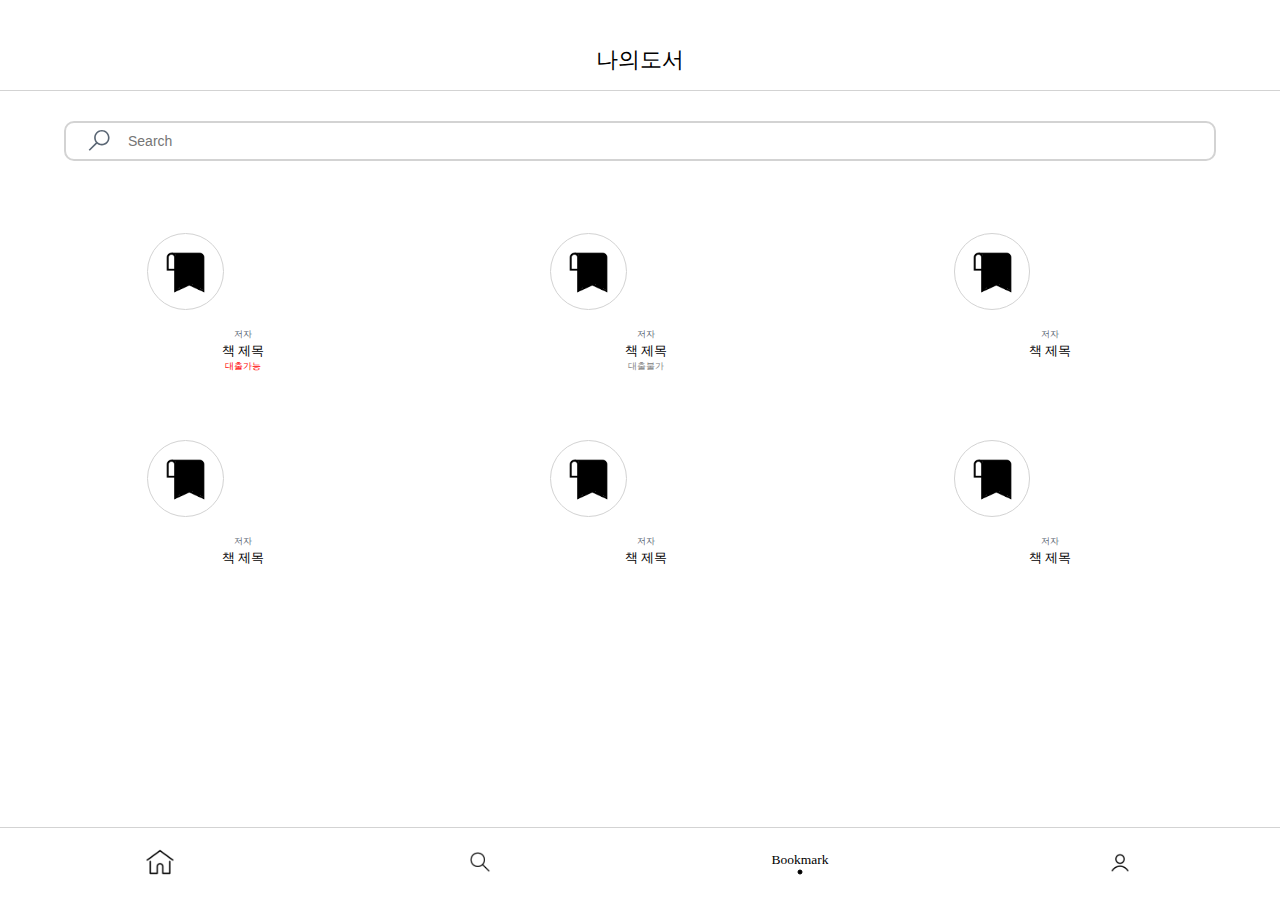
==== bookmark.html @ 82c76b77 "북마크 페이지" ====
<!DOCTYPE html>
<html lang="en">
  <head>
    <meta charset="UTF-8" />
    <meta name="viewport" content="width=device-width, initial-scale=1.0" />
    <title>Bookmark</title>
    <link rel="stylesheet" href="./css/bookmark.css" />
  </head>
  <body>
    <header>
      <div class="page-title-container">
        <h2 class="page-title">나의도서</h2>
      </div>
    </header>

    <main>
      <div class="search-bar">
        <form class="search-form">
          <input
            type="search"
            value=""
            placeholder="Search"
            class="search-input"
          />
          <button type="button" class="search-button">
            <svg class="submit-button">
              <use
                xmlns:xlink="http://www.w3.org/1999/xlink"
                xlink:href="#search"
              ></use>
            </svg>
          </button>
        </form>
      </div>

      <div class="search-result">
        <div class="book-item-list">
          <div class="book-item">
            <div class="book-thumbnail-container">
              <img
                src="https://img.libbook.co.kr/V2/BookImgK7/9791196210014.gif"
                alt=""
                class="book-thumbnail"
              />
              <span class="book-bookmark-button"> </span>
            </div>
            <div class="book-meta">
              <span class="book-author">저자</span>
              <h3 class="book-title">책 제목</h3>
              <span class="borrow-enable">대출가능</span>
            </div>
          </div>
          <div class="book-item">
            <div class="book-thumbnail-container">
              <img
                src="https://img.libbook.co.kr/V2/BookImgK7/9791196210014.gif"
                alt=""
                class="book-thumbnail"
              />
              <span class="book-bookmark-button"> </span>
            </div>
            <div class="book-meta">
              <span class="book-author">저자</span>
              <h3 class="book-title">책 제목</h3>
              <span class="borrow-disable">대출불가</span>
            </div>
          </div>
          <div class="book-item">
            <div class="book-thumbnail-container">
              <img
                src="https://img.libbook.co.kr/V2/BookImgK7/9791196210014.gif"
                alt=""
                class="book-thumbnail"
              />
              <span class="book-bookmark-button"> </span>
            </div>
            <div class="book-meta">
              <span class="book-author">저자</span>
              <h3 class="book-title">책 제목</h3>
            </div>
          </div>
          <div class="book-item">
            <div class="book-thumbnail-container">
              <img
                src="https://img.libbook.co.kr/V2/BookImgK7/9791196210014.gif"
                alt=""
                class="book-thumbnail"
              />
              <span class="book-bookmark-button"> </span>
            </div>
            <div class="book-meta">
              <span class="book-author">저자</span>
              <h3 class="book-title">책 제목</h3>
            </div>
          </div>
          <div class="book-item">
            <div class="book-thumbnail-container">
              <img
                src="https://img.libbook.co.kr/V2/BookImgK7/9791196210014.gif"
                alt=""
                class="book-thumbnail"
              />
              <span class="book-bookmark-button"> </span>
            </div>
            <div class="book-meta">
              <span class="book-author">저자</span>
              <h3 class="book-title">책 제목</h3>
            </div>
          </div>
          <div class="book-item">
            <div class="book-thumbnail-container">
              <img
                src="https://img.libbook.co.kr/V2/BookImgK7/9791196210014.gif"
                alt=""
                class="book-thumbnail"
              />
              <span class="book-bookmark-button"> </span>
            </div>
            <div class="book-meta">
              <span class="book-author">저자</span>
              <h3 class="book-title">책 제목</h3>
            </div>
          </div>
        </div>
      </div>
    </main>

    <footer>
      <nav class="navigation-bar">
        <div class="navigation-item">
          <a href="#">
            <span class="icon-home"></span>
            <div class="navigation-item-page disabled">
              <span>Home</span>
              <div class="wrapper">
                <div class="circle"></div>
              </div>
            </div>
          </a>
        </div>
        <div class="navigation-item">
          <a href="#">
            <span class="icon-search"></span>
            <div class="navigation-item-page disabled">
              <span>Search</span>
              <div class="wrapper">
                <div class="circle"></div>
              </div>
            </div>
          </a>
        </div>
        <div class="navigation-item">
          <a href="#">
            <span class="icon-bookmark disabled"></span>
            <div class="navigation-item-page">
              <span>Bookmark</span>
              <div class="wrapper">
                <div class="circle"></div>
              </div>
            </div>
          </a>
        </div>
        <div class="navigation-item">
          <a href="#">
            <span class="icon-user"></span>
            <div class="navigation-item-page disabled">
              <span>User</span>
              <div class="wrapper">
                <div class="circle"></div>
              </div>
            </div>
          </a>
        </div>
      </nav>
    </footer>

    <svg xmlns="http://www.w3.org/2000/svg" width="0" height="0" display="none">
      <symbol id="search" viewBox="0 0 32 32">
        <path
          d="M 19.5 3 C 14.26514 3 10 7.2651394 10 12.5 C 10 14.749977 10.810825 16.807458 12.125 18.4375 L 3.28125 27.28125 L 4.71875 28.71875 L 13.5625 19.875 C 15.192542 21.189175 17.250023 22 19.5 22 C 24.73486 22 29 17.73486 29 12.5 C 29 7.2651394 24.73486 3 19.5 3 z M 19.5 5 C 23.65398 5 27 8.3460198 27 12.5 C 27 16.65398 23.65398 20 19.5 20 C 15.34602 20 12 16.65398 12 12.5 C 12 8.3460198 15.34602 5 19.5 5 z"
        />
      </symbol>
    </svg>
  </body>
</html>
---- css/bookmark.css ----
@import "./global.css";

main {
  border-top: 1px solid lightgray;
  border-bottom: 1px solid lightgray;
  background: white;
  height: 82vh;
}

.page-title-container {
  position: relative;
  width: 100%;
  height: 10vh;
  border: 1px solid white;
  background: white;
}

.page-title {
  position: absolute;
  bottom: 0;
  margin: 0 auto;
  top: 50%;
  left: 50%;
  transform: translate(-50%, 0%);
  font-weight: 400;
  font-size: 2.4vh;
}

.search-bar {
  padding-top: 30px;
}

.search-form {
  position: relative;
  margin: 0 auto;
  width: 90%;
  height: 40px;
  border: 2px solid lightgray;
  border-radius: 10px;
  background: #fff;
}

.search-input {
  position: absolute;
  top: 9px;
  left: 60px;
  right: 20px;
  font-size: 14px;
  background: none;
  color: #5a6674;
  border: none;
  appearance: none;
  outline: none;
}

.search-button {
  position: absolute;
  top: 4px;
  left: 20px;
  padding: 0;
  margin: 0;
  border: none;
  background: none;
  outline: none !important;
  cursor: pointer;

  & svg {
    width: 26px;
    height: 27px;
    fill: #5a6674;
  }
}

.search-result {
  width: 90%;
  margin-top: 14px;
  margin: 0 auto;
}

.book-item-list {
  margin-top: 3vh;
  display: flex;
  flex-direction: row;
  justify-content: space-between;
  flex-wrap: wrap;
}

.book-item {
  width: 30%;
  height: 20vh;
  text-align: center;
  margin-top: 1vh;
  margin-bottom: 2vh;
}

.book-thumbnail-container {
  display: inline-block;
  max-width: auto;
  height: 70%;
  position: relative;
}

.book-thumbnail {
  height: 100%;
  border-radius: 10px;
  box-shadow: 0 6px 8px rgba(0, 0, 0, 0.15);
}

.book-bookmark-button {
  display: inline-block;
  position: absolute;
  z-index: 10;
  bottom: 1vw;
  right: 1vw;

  background-color: white;
  background-image: url("../images/icon-bookmark-selected.png");
  background-size: 60%;
  background-repeat: no-repeat;
  background-position: center center;
  border-radius: 50%;
  width: 6vw;
  height: 6vw;
  border: 1px solid lightgray;
}

.book-meta {
  margin-top: 0.5vh;
  padding-left: 1vw;
  font-size: 1vh;
  width: 100%;
}

.book-title {
  font-size: 1.4vh;
  overflow: hidden;
  white-space: nowrap;
  text-overflow: ellipsis;
}

.book-author {
  display: block;
  color: #5a6674;
  margin-bottom: 2px;
  overflow: hidden;
  white-space: nowrap;
  text-overflow: ellipsis;
}

.borrow-enable {
  color: red;
}

.borrow-disable {
  color: gray;
}
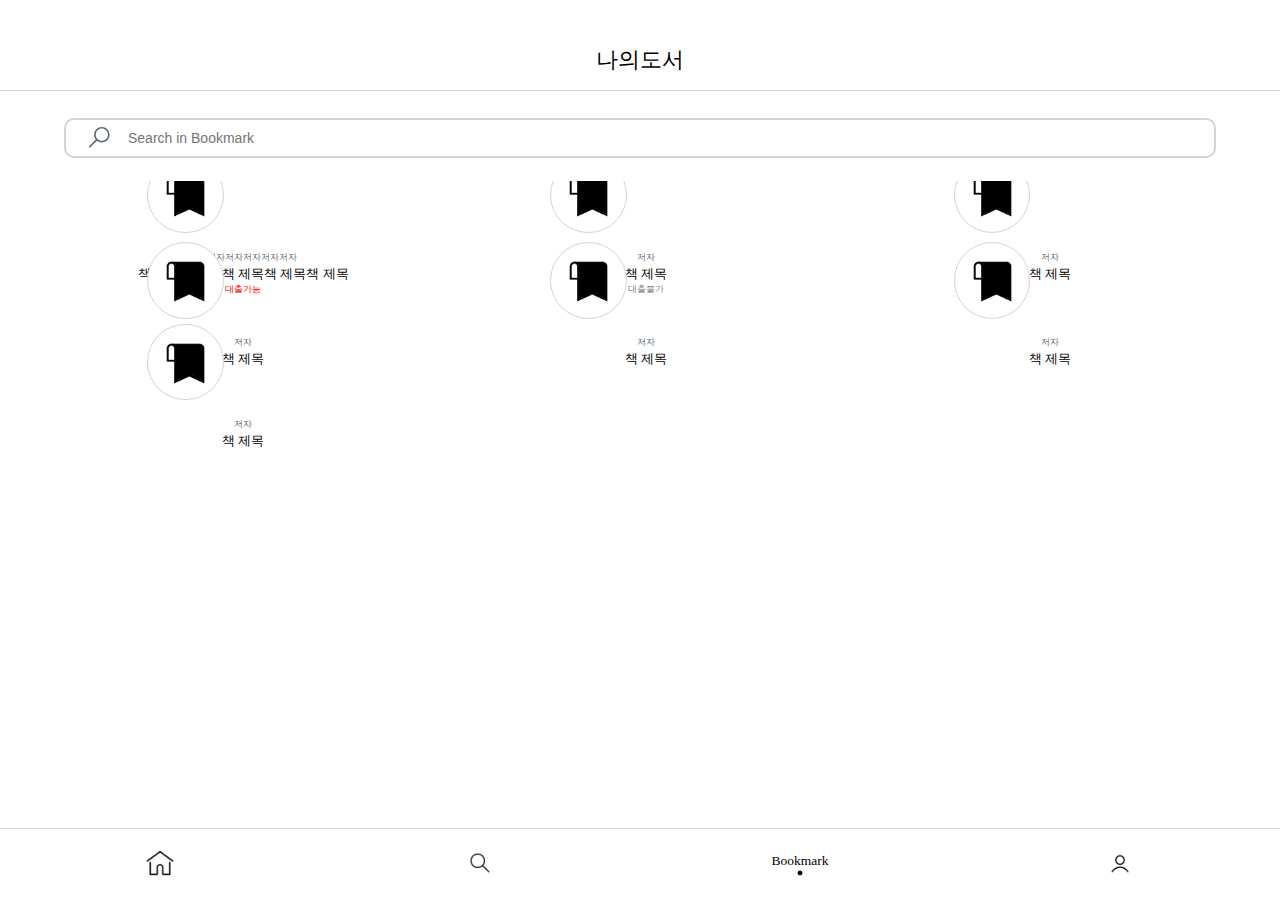
==== commit 63202b1e: "스크롤 적용" ====
--- a/bookmark.html
+++ b/bookmark.html
@@ -19,7 +19,7 @@
           <input
             type="search"
             value=""
-            placeholder="Search"
+            placeholder="Search in Bookmark"
             class="search-input"
           />
           <button type="button" class="search-button">
@@ -45,8 +45,8 @@
               <span class="book-bookmark-button"> </span>
             </div>
             <div class="book-meta">
-              <span class="book-author">저자</span>
-              <h3 class="book-title">책 제목</h3>
+              <span class="book-author">저자저자저자저자저자저자</span>
+              <h3 class="book-title">책 제목책 제목책 제목책 제목책 제목</h3>
               <span class="borrow-enable">대출가능</span>
             </div>
           </div>
@@ -121,57 +121,73 @@
               <h3 class="book-title">책 제목</h3>
             </div>
           </div>
+          <div class="book-item">
+            <div class="book-thumbnail-container">
+              <img
+                src="https://img.libbook.co.kr/V2/BookImgK7/9791196210014.gif"
+                alt=""
+                class="book-thumbnail"
+              />
+              <span class="book-bookmark-button"> </span>
+            </div>
+            <div class="book-meta">
+              <span class="book-author">저자</span>
+              <h3 class="book-title">책 제목</h3>
+            </div>
+          </div>
         </div>
       </div>
     </main>
 
     <footer>
-      <nav class="navigation-bar">
-        <div class="navigation-item">
-          <a href="#">
-            <span class="icon-home"></span>
-            <div class="navigation-item-page disabled">
-              <span>Home</span>
-              <div class="wrapper">
-                <div class="circle"></div>
-              </div>
-            </div>
-          </a>
-        </div>
-        <div class="navigation-item">
-          <a href="#">
-            <span class="icon-search"></span>
-            <div class="navigation-item-page disabled">
-              <span>Search</span>
-              <div class="wrapper">
-                <div class="circle"></div>
-              </div>
-            </div>
-          </a>
-        </div>
-        <div class="navigation-item">
-          <a href="#">
-            <span class="icon-bookmark disabled"></span>
-            <div class="navigation-item-page">
-              <span>Bookmark</span>
-              <div class="wrapper">
-                <div class="circle"></div>
-              </div>
-            </div>
-          </a>
-        </div>
-        <div class="navigation-item">
-          <a href="#">
-            <span class="icon-user"></span>
-            <div class="navigation-item-page disabled">
-              <span>User</span>
-              <div class="wrapper">
-                <div class="circle"></div>
-              </div>
-            </div>
-          </a>
-        </div>
-      </nav>
+      <div class="navigation-controller">
+        <nav class="navigation-bar">
+          <div class="navigation-item">
+            <a href="#">
+              <span class="icon-home"></span>
+              <div class="navigation-item-page disabled">
+                <span>Home</span>
+                <div class="wrapper">
+                  <div class="circle"></div>
+                </div>
+              </div>
+            </a>
+          </div>
+          <div class="navigation-item">
+            <a href="#">
+              <span class="icon-search"></span>
+              <div class="navigation-item-page disabled">
+                <span>Search</span>
+                <div class="wrapper">
+                  <div class="circle"></div>
+                </div>
+              </div>
+            </a>
+          </div>
+          <div class="navigation-item">
+            <a href="#">
+              <span class="icon-bookmark disabled"></span>
+              <div class="navigation-item-page">
+                <span>Bookmark</span>
+                <div class="wrapper">
+                  <div class="circle"></div>
+                </div>
+              </div>
+            </a>
+          </div>
+          <div class="navigation-item">
+            <a href="#">
+              <span class="icon-user"></span>
+              <div class="navigation-item-page disabled">
+                <span>User</span>
+                <div class="wrapper">
+                  <div class="circle"></div>
+                </div>
+              </div>
+            </a>
+          </div>
+        </nav>
+      </div>
     </footer>
 
     <svg xmlns="http://www.w3.org/2000/svg" width="0" height="0" display="none">
--- a/css/bookmark.css
+++ b/css/bookmark.css
@@ -1,8 +1,10 @@
 @import "./global.css";
 
+header {
+  border-bottom: 1px solid lightgray;
+}
+
 main {
-  border-top: 1px solid lightgray;
-  border-bottom: 1px solid lightgray;
   background: white;
   height: 82vh;
 }
@@ -11,7 +13,6 @@
   position: relative;
   width: 100%;
   height: 10vh;
-  border: 1px solid white;
   background: white;
 }
 
@@ -27,7 +28,8 @@
 }
 
 .search-bar {
-  padding-top: 30px;
+  padding-top: 3vh;
+  height: 10vh;
 }
 
 .search-form {
@@ -73,12 +75,20 @@
 
 .search-result {
   width: 90%;
-  margin-top: 14px;
+  height: 72vh;
+  margin-top: 1vh;
   margin: 0 auto;
+  overflow: auto;
+
+  -ms-overflow-style: none; /* 인터넷 익스플로러 */
+  scrollbar-width: none; /* 파이어폭스 */
+}
+.search-result::-webkit-scrollbar {
+  display: none; /* 크롬, 사파리, 오페라, 엣지 */
 }
 
 .book-item-list {
-  margin-top: 3vh;
+  margin-top: 1vh;
   display: flex;
   flex-direction: row;
   justify-content: space-between;
@@ -87,7 +97,7 @@
 
 .book-item {
   width: 30%;
-  height: 20vh;
+  max-height: 20vh;
   text-align: center;
   margin-top: 1vh;
   margin-bottom: 2vh;
